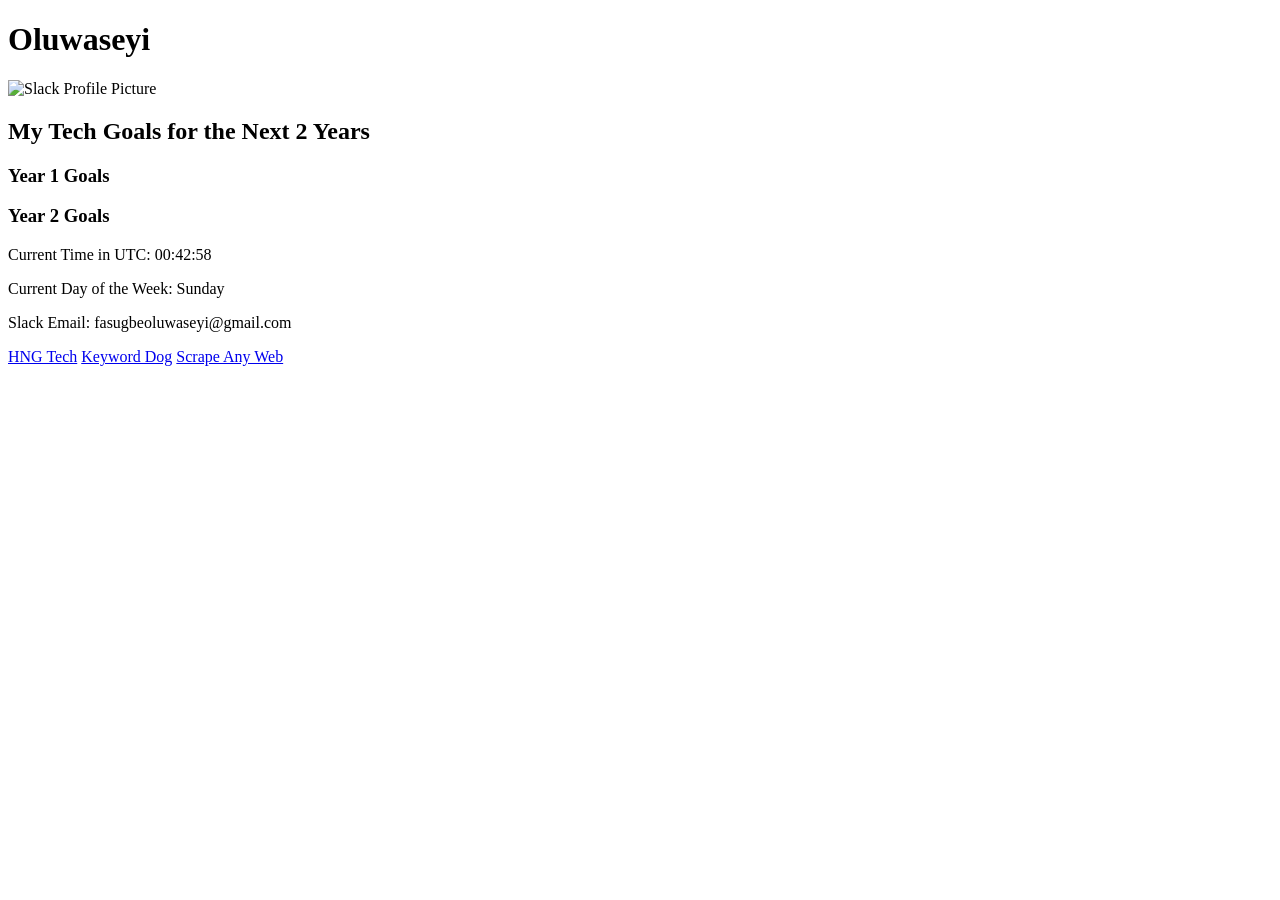
==== Goals.html @ dce8459e "setup code" ====
<!DOCTYPE html>
<html lang="en">
<head>
    <meta charset="UTF-8">
    <meta name="viewport" content="width=device-width, initial-scale=1.0">
    <title>Tech Goals</title>
</head>
<body>
    <div class="container">
        <header>
            <h1 data-testid="slackDisplayName">Oluwaseyi</h1>
            <img data-testid="slackProfilePicture" src="path_to_profile_picture.jpg" alt="Slack Profile Picture">
        </header>
        <main>
            <section>
                <h2>My Tech Goals for the Next 2 Years</h2>
                <h3>Year 1 Goals</h3>
                <ul>
                    
                </ul>
                <h3>Year 2 Goals</h3>
                <ul>
                    
                </ul>
            </section>
            <section class="current-info">
                <p>Current Time in UTC: <span data-testid="currentTimeUTC"></span></p>
                <p>Current Day of the Week: <span data-testid="currentDay"></span></p>
                <p>Slack Email: <span data-testid="slackEmail">fasugbeoluwaseyi@gmail.com</span></p>
            </section>
            <section class="links">
                <a data-testid="hngLink" href="https://hng.tech/learn">HNG Tech</a>
                <a data-testid="keywordLink" href="https://keyword.dog">Keyword Dog</a>
                <a data-testid="scrapeanywebLink" href="https://scrapeanyweb.site">Scrape Any Web</a>
            </section>
        </main>
    </div>
    <script src="scripts.js"></script>
</body>
</html>
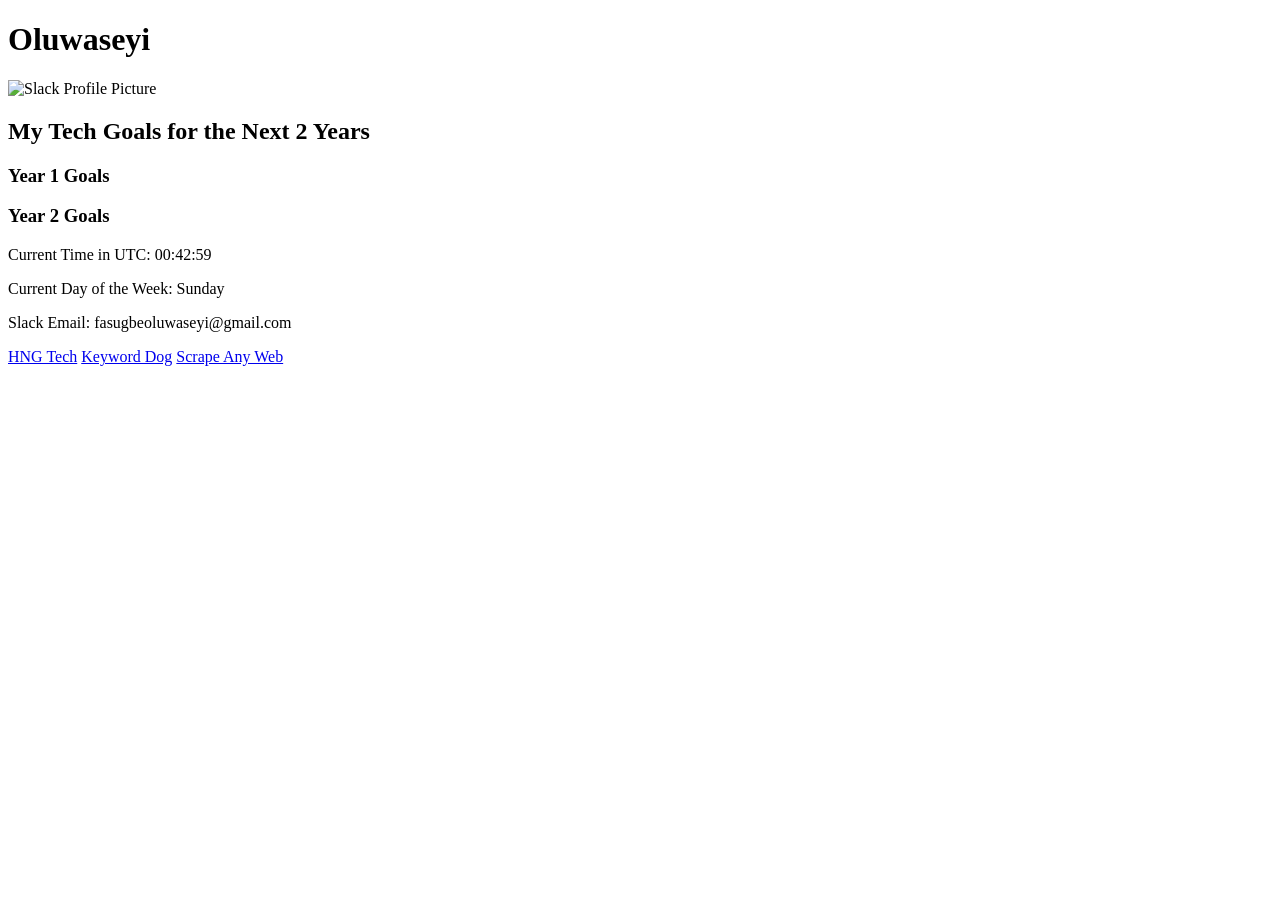
==== commit cd4ee8b6: "setup code" ====
--- a/Goals.html
+++ b/Goals.html
@@ -9,7 +9,7 @@
     <div class="container">
         <header>
             <h1 data-testid="slackDisplayName">Oluwaseyi</h1>
-            <img data-testid="slackProfilePicture" src="path_to_profile_picture.jpg" alt="Slack Profile Picture">
+            <img data-testid="slackProfilePicture" src="" alt="Slack Profile Picture">
         </header>
         <main>
             <section>
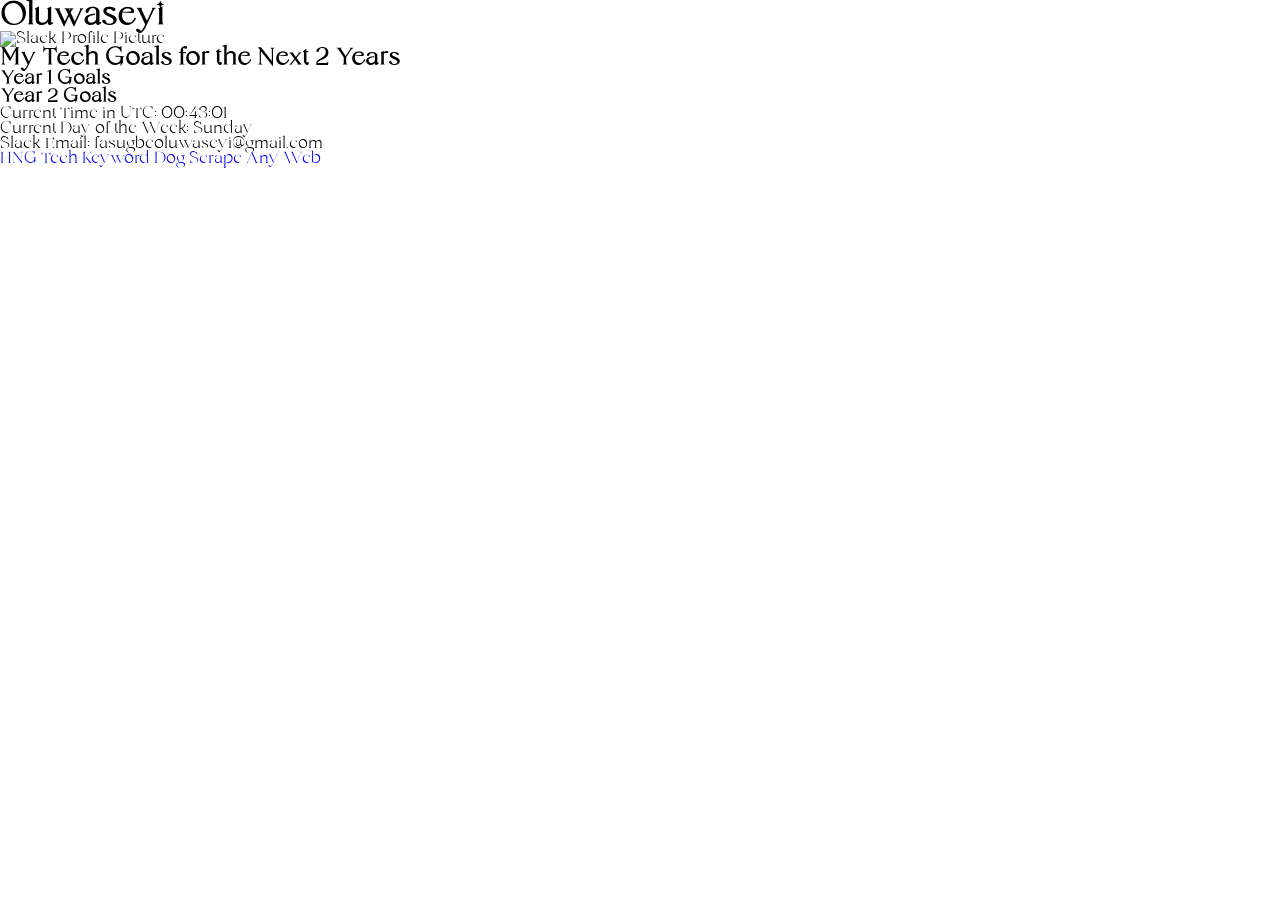
==== commit 1dde9174: "setup code" ====
--- a/Goals.html
+++ b/Goals.html
@@ -4,6 +4,7 @@
     <meta charset="UTF-8">
     <meta name="viewport" content="width=device-width, initial-scale=1.0">
     <title>Tech Goals</title>
+    <link rel="stylesheet" href="styles.css" >
 </head>
 <body>
     <div class="container">
--- a/styles.css
+++ b/styles.css
@@ -0,0 +1,17 @@
+@import url('https://fonts.googleapis.com/css2?family=Quicksand:wght@300..700&display=swap');
+
+@font-face {
+    font-family: Grande;
+    src: url("grande.woff");
+}
+:root {
+    --primaryColor: #FF3147;
+}
+
+*{
+    margin: 0;
+    padding: 0;
+    list-style: none;
+    text-decoration: none;
+    font-family: Grande, "Quicksand", sans-serif;
+}
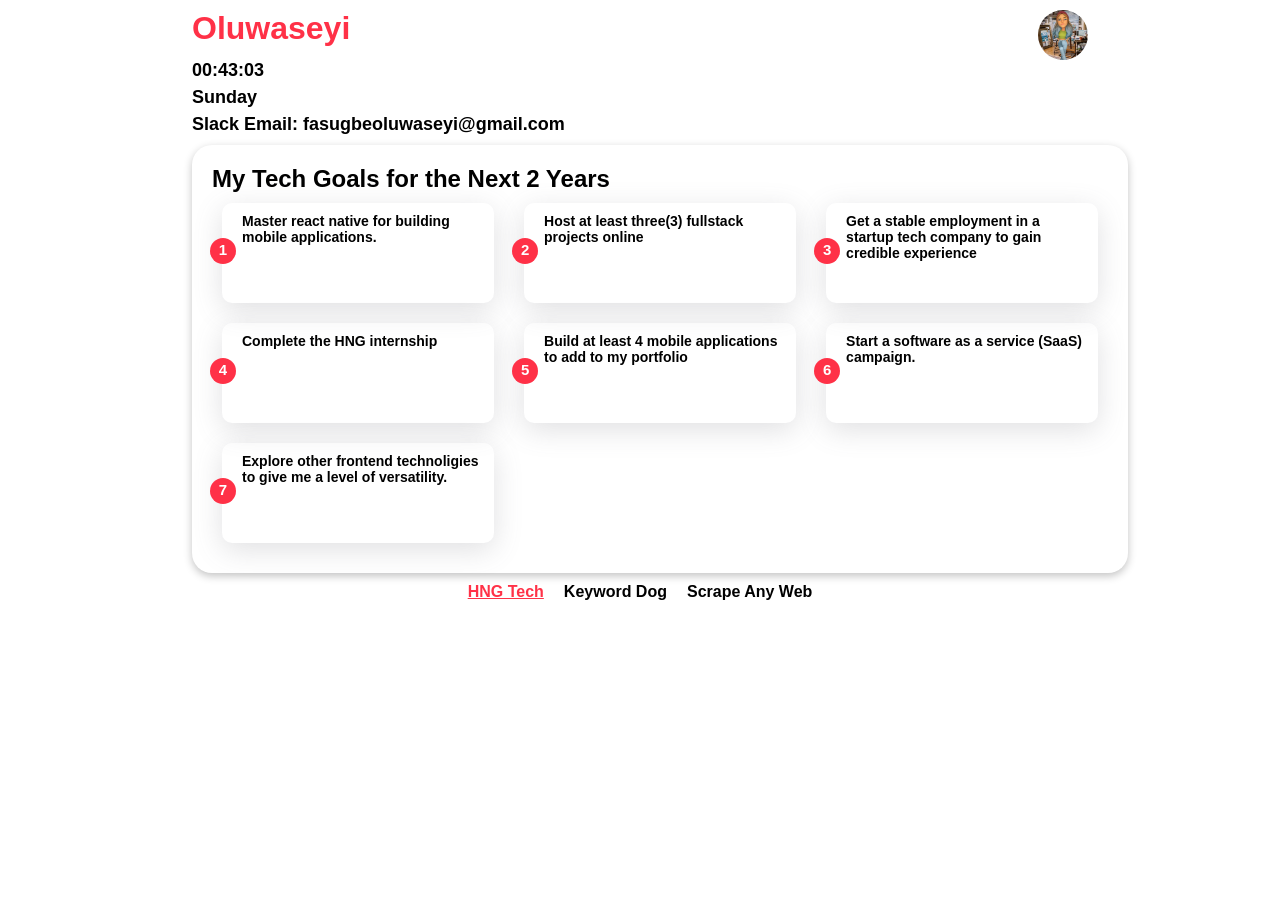
==== commit 34ec1570: "design and responsiveness" ====
--- a/Goals.html
+++ b/Goals.html
@@ -10,27 +10,32 @@
     <div class="container">
         <header>
             <h1 data-testid="slackDisplayName">Oluwaseyi</h1>
-            <img data-testid="slackProfilePicture" src="" alt="Slack Profile Picture">
+            <img data-testid="slackProfilePicture" src="./images/seyis_dp.jpg" alt="Slack Profile Picture">
         </header>
         <main>
-            <section>
-                <h2>My Tech Goals for the Next 2 Years</h2>
-                <h3>Year 1 Goals</h3>
-                <ul>
-                    
-                </ul>
-                <h3>Year 2 Goals</h3>
-                <ul>
-                    
-                </ul>
-            </section>
             <section class="current-info">
-                <p>Current Time in UTC: <span data-testid="currentTimeUTC"></span></p>
-                <p>Current Day of the Week: <span data-testid="currentDay"></span></p>
+                <p><span data-testid="currentTimeUTC"></span></p>
+                <p><span data-testid="currentDay"></span></p>
                 <p>Slack Email: <span data-testid="slackEmail">fasugbeoluwaseyi@gmail.com</span></p>
             </section>
+            <section class="goals-container">
+                <h2>My Tech Goals for the Next 2 Years</h2>
+                <!-- <div class="year"> -->
+                    <!-- <div class="year1"> -->
+                <ul>
+                    <li><div>1</div>Master react native for building mobile applications.</li>
+                    <li><div>2</div>Host at least three(3) fullstack projects online</li>
+                    <li><div>3</div>Get a stable employment in a startup tech company to gain credible experience</li>
+                    <li><div>4</div>Complete the HNG internship</li>
+                    <li><div>5</div>Build at least 4 mobile applications to add to my portfolio</li>
+                    <li><div>6</div>Start a software as a service (SaaS) campaign.</li>
+                    <li><div>7</div>Explore other frontend technoligies to give me a level of versatility.</li>
+                </ul>
+                    <!-- </div> -->
+                <!-- </div> -->
+            </section>
             <section class="links">
-                <a data-testid="hngLink" href="https://hng.tech/learn">HNG Tech</a>
+                <a class="active" data-testid="hngLink" href="https://hng.tech/learn">HNG Tech</a>
                 <a data-testid="keywordLink" href="https://keyword.dog">Keyword Dog</a>
                 <a data-testid="scrapeanywebLink" href="https://scrapeanyweb.site">Scrape Any Web</a>
             </section>
--- a/styles.css
+++ b/styles.css
@@ -13,5 +13,150 @@
     padding: 0;
     list-style: none;
     text-decoration: none;
-    font-family: Grande, "Quicksand", sans-serif;
-}+    font-family: "Quicksand", sans-serif;
+}
+
+body {
+    display: flex;
+    align-items: center;
+    justify-content: center;
+}
+
+header {
+    display: flex;
+    justify-content: space-between;
+}
+
+header h1 {
+    color: #FF3147;
+}
+
+.container {
+    margin-top: 10px;
+    width: 70vw;
+    height: 100vh;
+}
+
+header img {
+    border: transparent;
+    border-radius: 50%;
+    width: 50px;
+    height: 50px;
+}
+
+.current-info p {
+    font-size: 18px;
+    font-weight: 700;
+    margin-bottom: 6px;
+}
+
+.goals-container {
+    width: 100%;
+    border: transparent;
+    border-radius: 20px;
+    box-shadow: rgba(0, 0, 0, 0.24) 0px 3px 8px;
+    margin-top: 10px;
+    margin-bottom: 10px;
+    padding: 20px;
+    display: flex;
+    flex-direction: column;
+    align-items: start;
+}
+
+.goals-container h2 {
+    font-weight: 600;
+}
+
+.goals-container ul {
+    width: 100%;
+    display: flex;
+    justify-content: space-between;
+    align-items: center;
+    flex-wrap: wrap;
+}
+
+li {
+    width: 27%;
+    height: 80px;
+    position: relative;
+    font-weight: bolder;
+    font-size: 14px;
+    margin: 10px;
+    border-radius: 10px;
+    box-shadow: rgba(100, 100, 111, 0.2) 0px 7px 29px 0px;
+    padding: 10px 10px 10px 20px;
+}
+
+li div {
+    width: 20px;
+    height: 20px;
+    text-align: center;
+    font-size: 15px;
+    background-color: #FF3147;
+    color: #fff;
+    border: solid;
+    border-color: transparent;
+    border-radius: 50%;
+    position: absolute;
+    top: 35px;
+    left: -12px;
+}
+
+
+
+.links {
+    display: flex;
+    justify-content: center;
+ }
+
+
+.links a {
+    margin: 0px 10px 0px 10px;
+    color: black;
+    font-weight: bolder;
+}
+
+.links a:hover, .links .active {
+    text-decoration: underline;
+    color: #FF3147;
+}
+
+
+@media screen and (max-width: 1024px) {
+    .goals-container {
+        padding: 12px;
+    }
+    
+    .goals-container ul {
+        justify-content: space-between;
+    }
+
+    li {
+        width: 40%;
+        height: 100px;
+    }
+}
+
+@media screen and (max-width: 768px) {
+    .goals-container {
+        padding: 12px;
+    }
+    
+
+    li {
+        width: 35%;
+        height: 110px;
+    }
+}
+
+@media screen and (max-width: 480px) {
+    .goals-container {
+        padding: 8px;
+    }
+
+    li {
+        width: auto;
+    }
+}
+
+
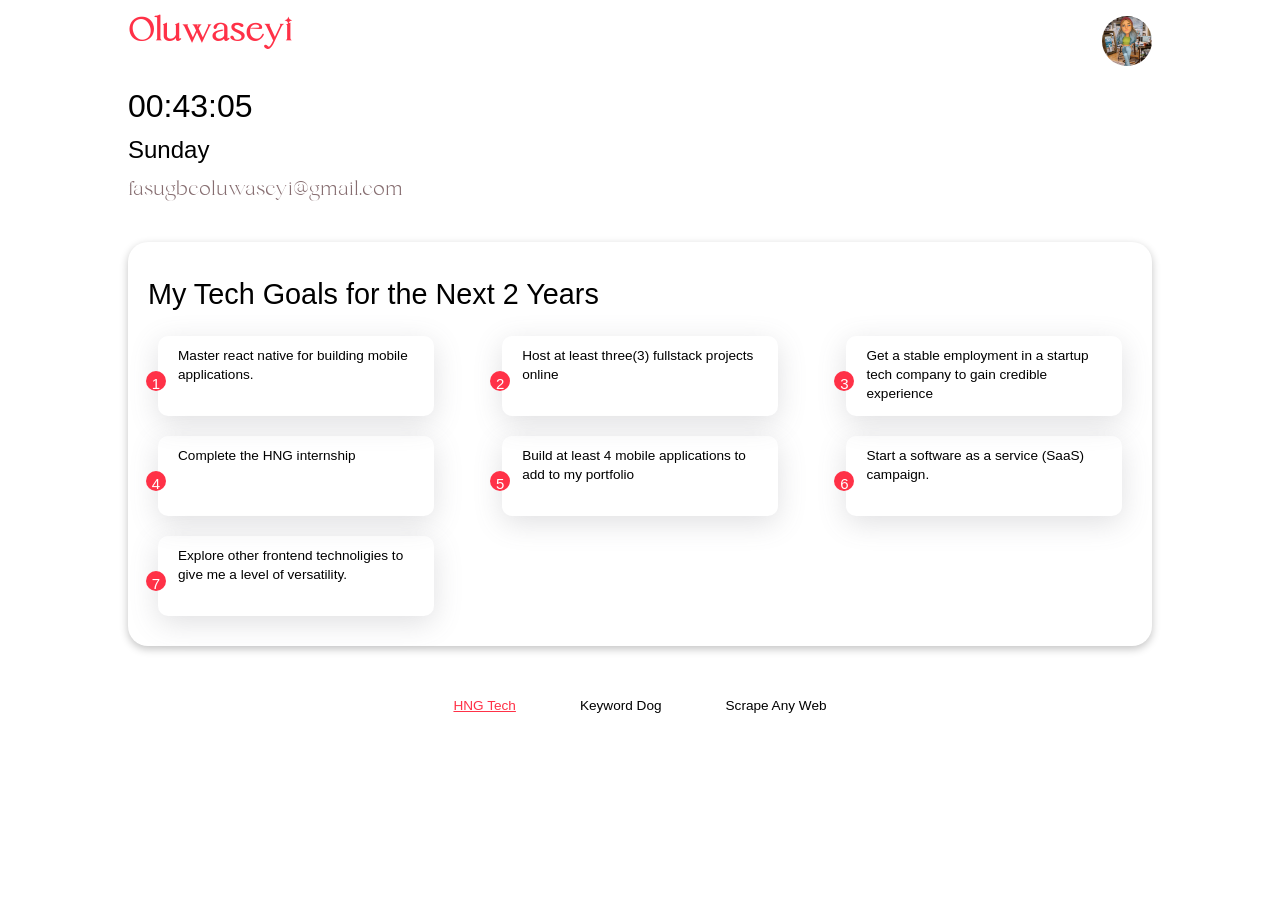
==== commit 3e642639: "my goals for the next two year" ====
--- a/Goals.html
+++ b/Goals.html
@@ -7,21 +7,19 @@
     <link rel="stylesheet" href="styles.css" >
 </head>
 <body>
+    <header>
+        <h1 data-testid="slackDisplayName">Oluwaseyi</h1>
+        <img data-testid="slackProfilePicture" src="./images/seyis_dp.jpg" alt="Slack Profile Picture">
+    </header>
     <div class="container">
-        <header>
-            <h1 data-testid="slackDisplayName">Oluwaseyi</h1>
-            <img data-testid="slackProfilePicture" src="./images/seyis_dp.jpg" alt="Slack Profile Picture">
-        </header>
         <main>
             <section class="current-info">
-                <p><span data-testid="currentTimeUTC"></span></p>
-                <p><span data-testid="currentDay"></span></p>
-                <p>Slack Email: <span data-testid="slackEmail">fasugbeoluwaseyi@gmail.com</span></p>
+                <h4 data-testid="currentTimeUTC"></h4>
+                <h5 data-testid="currentDay"></h5>
+                <h6 data-testid="slackEmail">fasugbeoluwaseyi@gmail.com</h6>
             </section>
             <section class="goals-container">
                 <h2>My Tech Goals for the Next 2 Years</h2>
-                <!-- <div class="year"> -->
-                    <!-- <div class="year1"> -->
                 <ul>
                     <li><div>1</div>Master react native for building mobile applications.</li>
                     <li><div>2</div>Host at least three(3) fullstack projects online</li>
@@ -31,8 +29,6 @@
                     <li><div>6</div>Start a software as a service (SaaS) campaign.</li>
                     <li><div>7</div>Explore other frontend technoligies to give me a level of versatility.</li>
                 </ul>
-                    <!-- </div> -->
-                <!-- </div> -->
             </section>
             <section class="links">
                 <a class="active" data-testid="hngLink" href="https://hng.tech/learn">HNG Tech</a>
--- a/styles.css
+++ b/styles.css
@@ -14,27 +14,34 @@
     list-style: none;
     text-decoration: none;
     font-family: "Quicksand", sans-serif;
+    box-sizing: border-box;
 }
 
 body {
     display: flex;
+    flex-direction: column;
     align-items: center;
-    justify-content: center;
+    width: 100%;
+    min-height: 100vh;
 }
 
 header {
     display: flex;
     justify-content: space-between;
+    padding: 1em 0em;
+    width: 80vw;
 }
 
 header h1 {
     color: #FF3147;
+    font-weight: 600;
+    font-size: 2rem;
+    font-family: Grande;
 }
 
 .container {
-    margin-top: 10px;
-    width: 70vw;
-    height: 100vh;
+    width: 80%;
+    height: 85vh;
 }
 
 header img {
@@ -49,22 +56,44 @@
     font-weight: 700;
     margin-bottom: 6px;
 }
+.current-info h4 {
+    font-weight: 300;
+    font-size: 2rem;
+    line-height: 3rem;
+}
+
+.current-info h5{
+    font-weight: 400;
+    font-size: 1.5rem;
+    line-height: 2.5rem;
+    
+}
+.current-info h6 {
+    font-weight: 500;
+    font-size: 1.2rem;
+    line-height: 2.5rem;
+    color: #866d70;
+    font-family: Grande;
+}
 
 .goals-container {
     width: 100%;
     border: transparent;
     border-radius: 20px;
     box-shadow: rgba(0, 0, 0, 0.24) 0px 3px 8px;
-    margin-top: 10px;
-    margin-bottom: 10px;
+    margin-top: 2rem;
     padding: 20px;
     display: flex;
     flex-direction: column;
     align-items: start;
+    margin-bottom: 3rem;
 }
 
 .goals-container h2 {
-    font-weight: 600;
+    font-weight: 400;
+    font-size: 1.8rem;
+    line-height: 4rem;
+    color: #000;
 }
 
 .goals-container ul {
@@ -76,15 +105,16 @@
 }
 
 li {
-    width: 27%;
+    width: 28%;
     height: 80px;
     position: relative;
-    font-weight: bolder;
-    font-size: 14px;
+    font-weight: 500;
+    font-size: 0.85rem;
     margin: 10px;
     border-radius: 10px;
     box-shadow: rgba(100, 100, 111, 0.2) 0px 7px 29px 0px;
-    padding: 10px 10px 10px 20px;
+    padding: 10px 20px 10px 20px;
+    line-height: 1.2rem;
 }
 
 li div {
@@ -107,13 +137,16 @@
 .links {
     display: flex;
     justify-content: center;
+    width: 100%;
+    margin-top: 2rem;
  }
 
-
 .links a {
-    margin: 0px 10px 0px 10px;
     color: black;
-    font-weight: bolder;
+    font-weight: 500;
+    font-size: 0.85rem;
+    line-height: 1.5rem;
+    padding: 0 2rem;
 }
 
 .links a:hover, .links .active {
@@ -132,7 +165,7 @@
     }
 
     li {
-        width: 40%;
+        width: 45%;
         height: 100px;
     }
 }
@@ -144,19 +177,48 @@
     
 
     li {
-        width: 35%;
+        width: 45%;
         height: 110px;
     }
+    .goals-container h2 {
+        font-weight: 400;
+        font-size: 1.5rem;
+    }
 }
 
 @media screen and (max-width: 480px) {
+    header h1, .current-info h4 {
+        font-size: 1.7rem;
+        line-height: 2rem;
+    }
+    .current-info h5 {
+        font-size: 1.3rem;
+    }
+
+    .current-info h6 {
+        font-size: 1rem;
+        line-height: 2rem;
+    }
     .goals-container {
         padding: 8px;
     }
-
+    .goals-container h2 {
+        font-weight: 400;
+        font-size: 1.2rem;
+        line-height: 2rem;
+    }
     li {
-        width: auto;
-    }
-}
-
-
+        width: 100%;
+        height: 70px;
+    }
+
+    li div {
+        top: 20px;
+    }
+    .links a {
+        padding: 0 0.5rem;
+        font-size: 0.75rem;
+    }
+}
+
+
